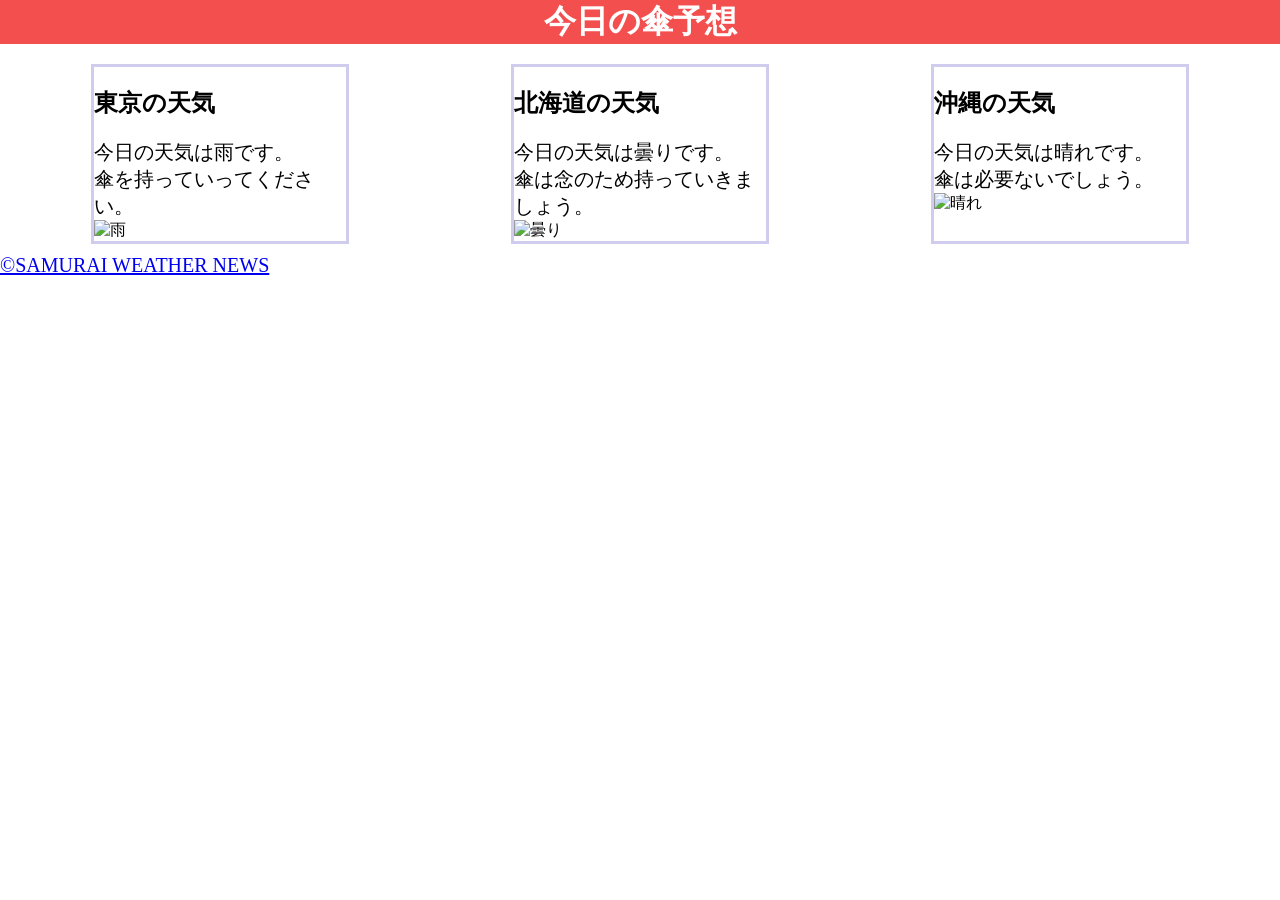
==== kadai_022/kadai.022.html @ a0d6ee97 "kadai_022アップロード" ====
<!DOCTYPE html>
<html>
    <head>
        <title>22章課題</title>
        <meta name="viewport" content="width=device-width", initial-scal="1.0">
        <link rel="stylesheet" href="style.css">
        <meta name="description" content="このページは22章の課題です">
    </head>
    <body>
        <header>
            <h1>今日の傘予想</h1>
        </header>

        <main>
            <div id="parent">
                <div class="contents">
                    <h2>東京の天気</h2>
                    <p>今日の天気は雨です。</p>
                    <p>傘を持っていってください。</p>
                    <img src="iamges/rainy.png" alt="雨">
                </div>
                
                <div class="contents">
                    <h2>北海道の天気</h2>
                    <p>今日の天気は曇りです。</p>
                    <p>傘は念のため持っていきましょう。</p>
                    <img src="images/cloudy.png" alt="曇り">
                </div>
                
                <div class="contents">
                    <h2>沖縄の天気</h2>
                    <p>今日の天気は晴れです。</p>
                    <p>傘は必要ないでしょう。</p>
                    <img src="images/sunny.png" alt="晴れ">
                </div>

            </div>
        </main>

        <footer>
            <a href="https://www.sejuku.net/corp/">&copy;SAMURAI WEATHER NEWS</a>
        </footer>
    </body>
</html>
---- kadai_022/style.css ----
h1{
    margin: 0;
    color: rgb(255, 255, 255);
}

p{
    margin: 0;
    font-size: 20px;
}

body{
    margin: 0;
}

a{
    font-size: 20px;
}

header{
    margin-bottom: 20px;
    background-color: rgb(244, 79, 79);
    text-align-last: center;
}

main{
    margin: 10px;
}

#parent{
    display: flex;
    justify-content: space-around;
}

.contents{
    border: 3px solid rgb(207, 204, 238);
    flex-basis: 20%;
}
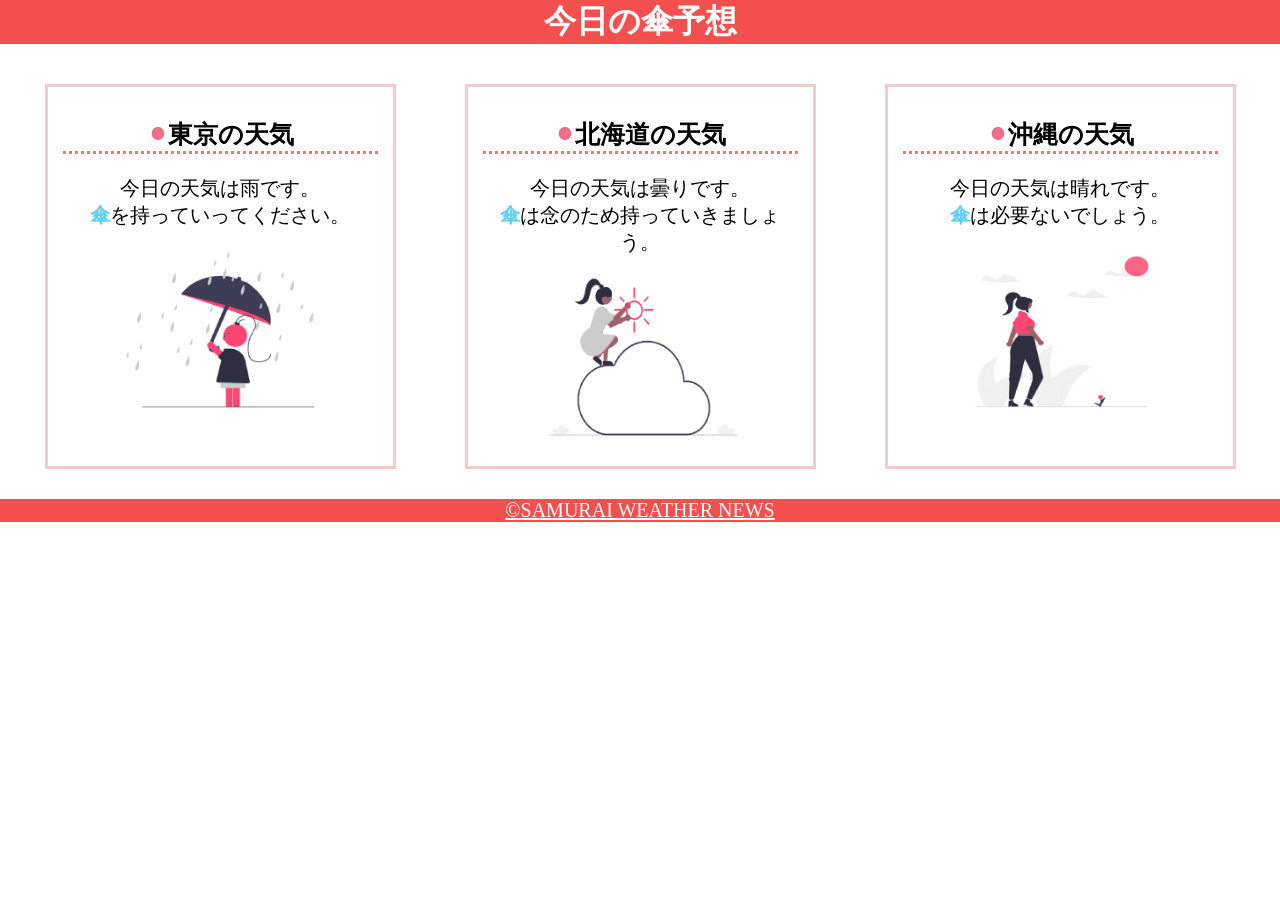
==== commit be6ae461: "kadai_022アップロード" ====
--- a/kadai_022/kadai.022.html
+++ b/kadai_022/kadai.022.html
@@ -17,7 +17,7 @@
                     <h2>東京の天気</h2>
                     <p>今日の天気は雨です。</p>
                     <p>傘を持っていってください。</p>
-                    <img src="iamges/rainy.png" alt="雨">
+                    <img src="images/rainy.png" alt="雨">
                 </div>
                 
                 <div class="contents">
--- a/kadai_022/style.css
+++ b/kadai_022/style.css
@@ -14,12 +14,13 @@
 
 a{
     font-size: 20px;
+    text-align: center;
 }
 
 header{
     margin-bottom: 20px;
     background-color: rgb(244, 79, 79);
-    text-align-last: center;
+    text-align: center;
 }
 
 main{
@@ -32,6 +33,53 @@
 }
 
 .contents{
-    border: 3px solid rgb(207, 204, 238);
-    flex-basis: 20%;
+    border: 3px solid rgb(238, 204, 204);
+    flex-basis: 25%;
+    padding-top: 10px;
+    padding-bottom: 10px;
+    padding-right: 15px;
+    padding-left: 15px;
+    text-align: center;
+    margin: 20px 0;
+}
+
+h2{
+    font-size: 25px;
+    border-bottom: dotted rgb(236, 122, 122) 3px;
+}
+h2::before{
+    content: "⚫︎";
+    color: rgb(239, 111, 139);
+}
+.contents p:nth-of-type(2)::first-letter{
+    color: rgb(97, 206, 249);
+    font-weight: bold;
+}
+.contents img{
+    margin: 10px 0;
+    width: 70%;
+}
+a{
+    color: rgb(255, 255, 255);
+}
+a:visited{
+    color: rgb(193, 234, 251);
+}
+a:hover{
+    color: rgb(245, 178, 168);
+}
+footer{
+    background-color: rgb(244, 79, 79);
+    text-align: center;
+}
+@media screen and (max-width:768px){
+    h2{
+        font-size: 30px;
+    }
+    p{
+        font-size: 25px;
+    }
+    #parent{
+        display: block;
+    }
 }
